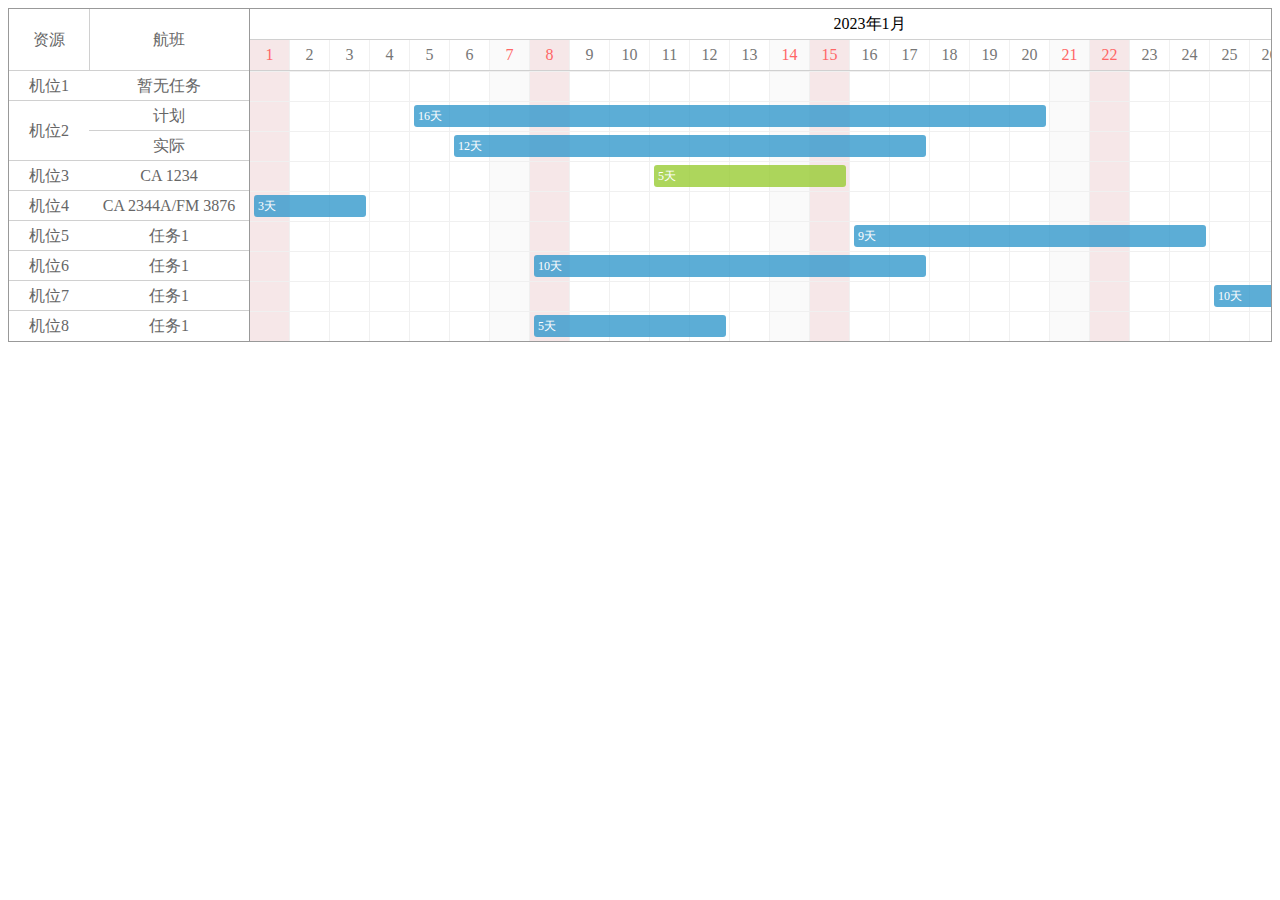
==== example/index.html @ 9411b26c "v0.1.0 单任务条版本" ====
<!DOCTYPE html>

<html lang="en">
<head>
	<meta http-equiv="Content-Type" content="text/html; charset=utf-8" />
	<link rel="stylesheet" type="text/css" href="./css/reset.css" />
	<link rel="stylesheet" type="text/css" href="../gantt-view-v2.css" />
	<link rel="stylesheet" type="text/css" href="../lib/jquery-ui-1.13.0.css" />
	<title>jQuery Gantt v2</title>
	<script type="text/javascript" src="./js/jquery.min.js"></script>
	<script type="text/javascript" src="./js/dateTime.js"></script>
	<script src="../lib/jquery-ui-1.13.0.js"></script>
	<script src="../gantt-view-v2.js"></script>
</head>
<body>
	<div id="ganttChart"></div>
</body>
<script>
	var ganttData = [
		{
			id: 1, name: "机位1",
			series: [
			]
		},
		{
			id: 2, name: "机位2", series: [
				{ name: "计划", start: '2023/01/05', end: '2023/01/20' },
				{ name: "实际", start: '2023,01/06', end: '2023/01/17' }
			]
		},
		{
			id: 3, name: "机位3", series: [
				{ name: "CA 1234", start: '2023/01/11', end: '2023/01/15', options: {draggable: false, resizable: false, color: 'rgba(153, 204, 51, .8)'}}
			]
		},
		{
			id: 4, name: "机位4", series: [
				{ name: "CA 2344A/FM 3876", start: '2023/01/01', end: '2023/01/03' }
			]
		},
		{
			id: 5, name: "机位5", series: [
				{ name: "任务1", start: '2023/01/16', end: '2023/01/24' }
			]
		},
		{
			id: 6, name: "机位6", series: [
				{ name: "任务1", start: '2023/01/08', end: '2023/01/17' }
			]
		},
		{
			id: 7, name: "机位7", series: [
				{ name: "任务1", start: '2023/01/25', end: '2023/02/03' }
			]
		},
		{
			id: 8, name: "机位8", series: [
				{ name: "任务1", start: '2023/01/08', end: '2023/01/12' }
			]
		}
	];

	$("#ganttChart").ganttView({
		showWeekends: true,
		showNowTimeline: false,
		vtHeaderName: "资源",
		vtHeaderSubName: "航班",
		gridHoverV: true,
		gridHoverH: false,
		data: ganttData,
		behavior: {
			clickable: true,
			draggable: true,
			resizable: true,
			onClick: function (data) {
				// var msg = "click事件:" + JSON.stringify(data);
				// console.log(msg);
			},
			onResize: function (data) {
				// var msg = "resize事件:" + JSON.stringify(data);
				// console.log(msg);
			},
			onDrag: function (data) {
				// console.log("drag事件","start", data.start.format('yyyy-MM-dd HH:mm:ss'), "end:", data.end.format('yyyy-MM-dd HH:mm:ss'));
			}
		}
	});
</script>

</html>
---- gantt-view-v2.css ----
*, *::after, *::before {
	box-sizing: border-box;  /* !!!�ǳ���Ҫ�����򣬻���ɰ������ */
}

.clearfix:after {
    content: ".";
    display: block;
    height: 0;
    clear: both;
    visibility: hidden
}

		
div.ganttview-hzheader-month,
div.ganttview-hzheader-day,
div.ganttview-vtheader,
div.ganttview-vtheader-title-name,
div.ganttview-vtheader-item-name,
div.ganttview-vtheader-series,
div.ganttview-grid,
div.ganttview-grid-row-cell {
    float: left;
}

div.ganttview-hzheader-month,
div.ganttview-hzheader-day {
    text-align: center;
}

div.ganttview-grid-row-cell.last,
div.ganttview-hzheader-day.last,
div.ganttview-hzheader-month.last {
    border-right: none;
}

div.ganttview {
    border: 1px solid #999;
}

/* Horizontal Header */
/*��Ŀ�*/
div.ganttview-hzheader-months,
div.ganttview-hzheader-weeks,
div.ganttview-hzheader-days,
div.ganttview-hzheader-hours {
    border-bottom: 1px solid #d0d0d0;
}

/*ÿһ��С��*/
div.ganttview-hzheader-dow, /*day of week*/
div.ganttview-hzheader-month,
div.ganttview-hzheader-week {
    width: 60px;
    height: 30px;
    border-right: 1px solid #d0d0d0;
    line-height: 30px;
}

div.ganttview-hzheader-day,
div.ganttview-hzheader-hour {
    width: 30px;
    height: 30px;
    border-right: 1px solid #f0f0f0;
    /*border-top: 1px solid #d0d0d0;*/
    line-height: 30px;
    color: #777;
}

div.ganttview-hzheader-hour,.ganttview-hzheader-week{
    position: relative;
    box-sizing: initial;
}

div.ganttview-hzheader-hour-before{
    background: #EBEBEB
}

div.ganttview-hzcontent-hour-before{
    background: #FAFAFA !important
}

/*��ǰʱ��*/
.ganttview-hzheader-day-now{
    float:left;
    width: 20px;
    height: 18px;
    border-right: 3px dashed #ec7265;
    display: inline-block;
    vertical-align: sub;
}

/*���ѡ��*/
div.ganttview-hzcontent-hour-before.ganttview-grid-row-cell-hover{
    background-color: #f5f5f5 !important
}

div.ganttview-hzcontent-hour-before.ganttview-grid-row-row-hover{
    background-color: #f5f5f5 !important
}

div.ganttview-grid-row-cell-hover{
    background-color:rgba(210, 232, 232, 0.9) !important
}

div.ganttview-grid-row-row-hover{
    background-color: rgba(210, 232, 232, 0.9) !important
}

div.ganttview-hzheader-day.ganttview-grid-row-row-hover{
    background-color: rgba(210, 232, 232, 0.9) !important
}

/*���ĵ�Ԫ*/
div.ganttview-hzheader-day:last-child,
div.ganttview-hzheader-hour:last-child {
    border-right: 1px solid #d0d0d0;
}

/* Vertical Header */

div.ganttview-vtheader {
    width: 150px;
    overflow: hidden;
    background-color: #fff;
}

div.ganttview-vtheader-title,
div.ganttview-vtheader-item {
    overflow: hidden;
    color: #666;
}

div.ganttview-vtheader-title-name {
    text-align: center;
}

div.ganttview-vtheader-title-name + div.ganttview-vtheader-title-name {
    border-left: 1px solid #d0d0d0;
}

div.ganttview-vtheader-item-name {
    box-sizing: border-box;
    width: 80px;
    text-align: center;
    box-sizing: border-box;
    /*width: 100px;*/
    padding: 3px;
    border-top: 1px solid #d0d0d0;
    line-height: 16px;
}

div.ganttview-vtheader-series {
    width: calc(100% - 80px);
}

div.ganttview-vtheader-series-name {
    box-sizing: border-box;
    width: 100%;
    border-top: 1px solid #d0d0d0;
    text-align: center;
    padding: 3px;
}


/* Slider */

div.ganttview-slide-container {
    overflow-x: auto;
    overflow-y: hidden;
    border-left: 1px solid #999;
}


/* Grid */

div.ganttview-grid-row-cell {
    width: 30px;
    height: 31px;
    border-right: 1px solid #f0f0f0;
    border-top: 1px solid #f0f0f0;
}

div.ganttview-grid-row-cell:last-child {
    border-right: 1px solid #d0d0d0;
}

div.ganttview-weekend {
    background-color: #fafafa;
    color: #FF6666;
}

div.ganttview-saturday {
    color: #FF6666;
    background-color: #fafafa;
}

div.ganttview-sunday {
    color: #FF6666;
    background-color: #f6e7e8;
}

/* Blocks */

div.ganttview-block-container {
    height: 24px;
    padding: 4px 0;
}

div.ganttview-block {
    position: relative;
    height: 24px;
    background-color: rgba(51, 153, 204, .8);
    /*border: 1px solid #c0c0c0;*/
    border-radius: 3px;
    -moz-border-radius: 3px;
    -webkit-border-radius: 3px;
}

div.ganttview-block-text {
    box-sizing: border-box;
    position: absolute;
    /*height: 24px;*/
    font-size: 12px;
    /*line-height: 20px;*/
    color: #fff;
    padding: 0px 4px;
    -moz-user-select: none;
    -webkit-user-select: none;
    user-select: none;
}

/*ʱ����*/
div.ganttview-grid-row-cell-line{
    border-right: 2px solid #A6D7FF;
    height: 100%;
    background: #FAFAFA
}

/* Adjustments for jQuery UI Styling */

div.ganttview-block div.ui-resizable-handle.ui-resizable-s {
    bottom: 0;
}

.gantt-drag-hover {
    background-color: #D7FFF0;
}
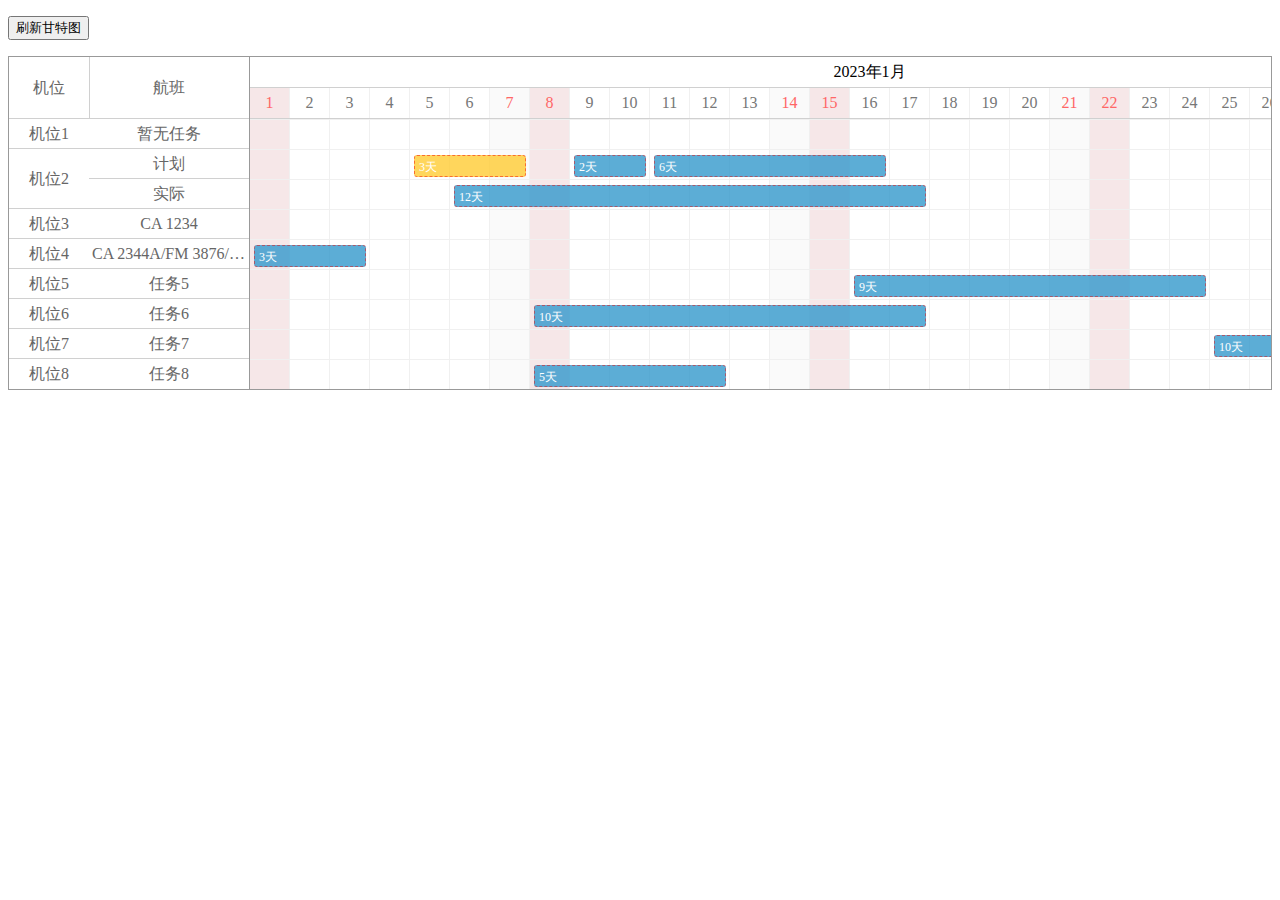
==== commit 709a0af1: "v0.2.0 多任务条的支持" ====
--- a/example/index.html
+++ b/example/index.html
@@ -3,71 +3,83 @@
 <html lang="en">
 <head>
 	<meta http-equiv="Content-Type" content="text/html; charset=utf-8" />
-	<link rel="stylesheet" type="text/css" href="./css/reset.css" />
+	<link rel="stylesheet" type="text/css" href="../lib/jquery-ui-1.13.0.css" />
 	<link rel="stylesheet" type="text/css" href="../gantt-view-v2.css" />
-	<link rel="stylesheet" type="text/css" href="../lib/jquery-ui-1.13.0.css" />
 	<title>jQuery Gantt v2</title>
+
 	<script type="text/javascript" src="./js/jquery.min.js"></script>
 	<script type="text/javascript" src="./js/dateTime.js"></script>
 	<script src="../lib/jquery-ui-1.13.0.js"></script>
 	<script src="../gantt-view-v2.js"></script>
 </head>
 <body>
+<p>
+	<button onclick="refreshMyGanttChart()">刷新甘特图</button>
+</p>
+<div>
 	<div id="ganttChart"></div>
+</div>
 </body>
 <script>
 	var ganttData = [
 		{
-			id: 1, name: "机位1",
+			cId: 1, cName: "机位1",
 			series: [
 			]
 		},
 		{
-			id: 2, name: "机位2", series: [
-				{ name: "计划", start: '2023/01/05', end: '2023/01/20' },
-				{ name: "实际", start: '2023,01/06', end: '2023/01/17' }
+			cId: 2, cName: "机位2", series: [
+				{ sId:21, sName: "计划", start: '2023/01/05', end: '2023/01/20', tasks:[
+						{tId: 211, tName: "计划A", sId:21, start: '2023/01/05', end: '2023/01/07',  options:{draggable:false,resizable:false, color: 'rgba(255, 204, 51, .8)'}},
+						{tId: 212, tName: "计划B", sId:21, start: '2023/01/09', end: '2023/01/10',  options:{}},
+						{tId: 213, tName: "计划C", sId:21, start: '2023/01/11', end: '2023/01/16',  options:{}},
+						{tId: 214, tName: "计划C", sId:21, start: '2023/02/11', end: '2023/02/16',  options:{}},
+						{tId: 215, tName: "计划C", sId:21, start: '2023/03/11', end: '2023/03/16',  options:{}},
+						{tId: 216, tName: "计划C", sId:21, start: '2023/04/11', end: '2023/04/16',  options:{}},
+					] },
+				{ sId:22, sName: "实际", start: '2023,01/06', end: '2023/01/17', isTask: true }
 			]
 		},
 		{
-			id: 3, name: "机位3", series: [
-				{ name: "CA 1234", start: '2023/01/11', end: '2023/01/15', options: {draggable: false, resizable: false, color: 'rgba(153, 204, 51, .8)'}}
+			cId: 3, cName: "机位3", series: [
+				             { sId:31, sName: "CA 1234", start: '2023/01/11', end: '2023/01/15',  options: {draggable: false, resizable: false, color: 'rgba(153, 204, 51, .8)'}}
 			]
 		},
 		{
-			id: 4, name: "机位4", series: [
-				{ name: "CA 2344A/FM 3876", start: '2023/01/01', end: '2023/01/03' }
+			cId: 4, cName: "机位4", series: [
+				{ sId:41, sName: "CA 2344A/FM 3876/MU 3132", start: '2023/01/01', end: '2023/01/03', isTask: true }
 			]
 		},
 		{
-			id: 5, name: "机位5", series: [
-				{ name: "任务1", start: '2023/01/16', end: '2023/01/24' }
+			cId: 5, cName: "机位5", series: [
+				{ sId:51, sName: "任务5", start: '2023/01/16', end: '2023/01/24', isTask: true }
 			]
 		},
 		{
-			id: 6, name: "机位6", series: [
-				{ name: "任务1", start: '2023/01/08', end: '2023/01/17' }
+			cId: 6, cName: "机位6", series: [
+				{ sId:61, sName: "任务6", start: '2023/01/08', end: '2023/01/17', isTask: true }
 			]
 		},
 		{
-			id: 7, name: "机位7", series: [
-				{ name: "任务1", start: '2023/01/25', end: '2023/02/03' }
+			cId: 7, cName: "机位7", series: [
+				{ sId:71, sName: "任务7", start: '2023/01/25', end: '2023/02/03', isTask: true }
 			]
 		},
 		{
-			id: 8, name: "机位8", series: [
-				{ name: "任务1", start: '2023/01/08', end: '2023/01/12' }
+			cId: 8, cName: "机位8", series: [
+				{ sId:81, sName: "任务8", start: '2023/01/08', end: '2023/01/12', isTask: true }
 			]
 		}
 	];
 
-	$("#ganttChart").ganttView({
+	var gantt = $("#ganttChart").ganttView(ganttData, {
 		showWeekends: true,
-		showNowTimeline: false,
-		vtHeaderName: "资源",
+		showNowTimeline: true,
+		multiGantt: true,
+		vtHeaderName: "机位",
 		vtHeaderSubName: "航班",
 		gridHoverV: true,
 		gridHoverH: false,
-		data: ganttData,
 		behavior: {
 			clickable: true,
 			draggable: true,
@@ -81,10 +93,16 @@
 				// console.log(msg);
 			},
 			onDrag: function (data) {
-				// console.log("drag事件","start", data.start.format('yyyy-MM-dd HH:mm:ss'), "end:", data.end.format('yyyy-MM-dd HH:mm:ss'));
+				if (data)
+					console.log("drag事件","start", data.start.format('yyyy-MM-dd HH:mm:ss'), "end:", data.end.format('yyyy-MM-dd HH:mm:ss'));
 			}
 		}
 	});
+
+	function refreshMyGanttChart() {
+		$("#ganttChart").ganttView("refresh");
+	}
+
 </script>
 
 </html>
--- a/gantt-view-v2.css
+++ b/gantt-view-v2.css
@@ -10,7 +10,7 @@
     visibility: hidden
 }
 
-		
+
 div.ganttview-hzheader-month,
 div.ganttview-hzheader-day,
 div.ganttview-vtheader,
@@ -27,12 +27,6 @@
     text-align: center;
 }
 
-div.ganttview-grid-row-cell.last,
-div.ganttview-hzheader-day.last,
-div.ganttview-hzheader-month.last {
-    border-right: none;
-}
-
 div.ganttview {
     border: 1px solid #999;
 }
@@ -82,11 +76,12 @@
 /*��ǰʱ��*/
 .ganttview-hzheader-day-now{
     float:left;
-    width: 20px;
-    height: 18px;
-    border-right: 3px dashed #ec7265;
+    width: 1px;
+    height: 26px;
+    border-right: 2px dashed rgba(243, 4, 70, 0.8);
     display: inline-block;
     vertical-align: sub;
+    position: relative;
 }
 
 /*���ѡ��*/
@@ -99,11 +94,13 @@
 }
 
 div.ganttview-grid-row-cell-hover{
-    background-color:rgba(210, 232, 232, 0.9) !important
+    /*background-color:rgba(210, 232, 232, 0.9) !important*/
+    background-color: #FAFAFA !important
 }
 
 div.ganttview-grid-row-row-hover{
-    background-color: rgba(210, 232, 232, 0.9) !important
+    /*background-color: rgba(210, 232, 232, 0.9) !important*/
+    background-color: #FAFAFA !important
 }
 
 div.ganttview-hzheader-day.ganttview-grid-row-row-hover{
@@ -111,8 +108,9 @@
 }
 
 /*���ĵ�Ԫ*/
-div.ganttview-hzheader-day:last-child,
-div.ganttview-hzheader-hour:last-child {
+div.ganttview-hzheader-month.last,
+div.ganttview-hzheader-day.last,
+div.ganttview-hzheader-hour.last {
     border-right: 1px solid #d0d0d0;
 }
 
@@ -132,6 +130,10 @@
 
 div.ganttview-vtheader-title-name {
     text-align: center;
+
+    white-space: nowrap;
+    overflow: hidden;
+    text-overflow: ellipsis;
 }
 
 div.ganttview-vtheader-title-name + div.ganttview-vtheader-title-name {
@@ -142,10 +144,10 @@
     box-sizing: border-box;
     width: 80px;
     text-align: center;
-    box-sizing: border-box;
     /*width: 100px;*/
     padding: 3px;
     border-top: 1px solid #d0d0d0;
+    /*border-right: 1px solid #d0d0d0;*/
     line-height: 16px;
 }
 
@@ -159,8 +161,19 @@
     border-top: 1px solid #d0d0d0;
     text-align: center;
     padding: 3px;
-}
-
+
+    white-space: nowrap;
+    overflow: hidden;
+    text-overflow: ellipsis;
+}
+
+div.ganttview-vtheader-item-name-selected {
+    background-color: #fff5ee!important
+}
+
+div.ganttview-vtheader-series-name-selected {
+    background-color: #fff5ee!important
+}
 
 /* Slider */
 
@@ -200,6 +213,9 @@
 }
 
 /* Blocks */
+div.ganttview-blocks {
+    margin-top: 0;
+}
 
 div.ganttview-block-container {
     height: 24px;
@@ -209,6 +225,7 @@
 div.ganttview-block {
     position: relative;
     height: 24px;
+    z-index: 2;
     background-color: rgba(51, 153, 204, .8);
     /*border: 1px solid #c0c0c0;*/
     border-radius: 3px;
@@ -216,6 +233,7 @@
     -webkit-border-radius: 3px;
 }
 
+/* bar ����*/
 div.ganttview-block-text {
     box-sizing: border-box;
     position: absolute;
@@ -229,6 +247,63 @@
     user-select: none;
 }
 
+.ganttview-block-text-blue{
+    background-color: #DBEFFF !important;
+}
+.ganttview-block-text-yellow{
+    background-color: #FFE2E2 !important;
+}
+.ganttview-block-text-green{
+    background-color: #DEF9F1 !important;
+}
+.ganttview-block-text-gray{
+    background-color: #EBEBEB !important;
+}
+.ganttview-block-text-blue:hover{
+    box-shadow: 0px 2px 4px #6EA8DC;
+}
+.ganttview-block-text-yellow:hover{
+    box-shadow: 0px 2px 4px #FDAFB9;
+}
+.ganttview-block-text-green:hover{
+    box-shadow: 0px 2px 4px #78e0c4
+}
+.ganttview-block-text-gray:hover{
+    box-shadow: 0px 2px 4px #a2a2a2
+}
+
+div.ganttview-block.ganttview-block-readOnly {
+    background-color: #f5f5f5
+}
+
+div.ganttview-block.ganttview-block-more {
+    margin-top: -22px !important;
+    /*z-index: 22;*/
+}
+
+/*barͼ��*/
+.gattview-icon-box{
+    height: 100%;
+    position: absolute;
+    left: -23px;
+    width: auto;
+}
+
+.ganttview-block-icon{
+    width:18px;
+    height:18px;
+    border-radius:2px;
+    display: inline-block;
+    color: white;
+    text-align: center;
+    line-height: 19px;
+    margin-top: 3px;
+}
+/*������*/
+div.ganttview-block.ganttview-task {
+    border: 1px dashed rgba(243, 6, 6, 0.5);
+}
+
 /*ʱ����*/
 div.ganttview-grid-row-cell-line{
     border-right: 2px solid #A6D7FF;
@@ -242,6 +317,7 @@
     bottom: 0;
 }
 
+/*�Ϸ�*/
 .gantt-drag-hover {
     background-color: #D7FFF0;
 }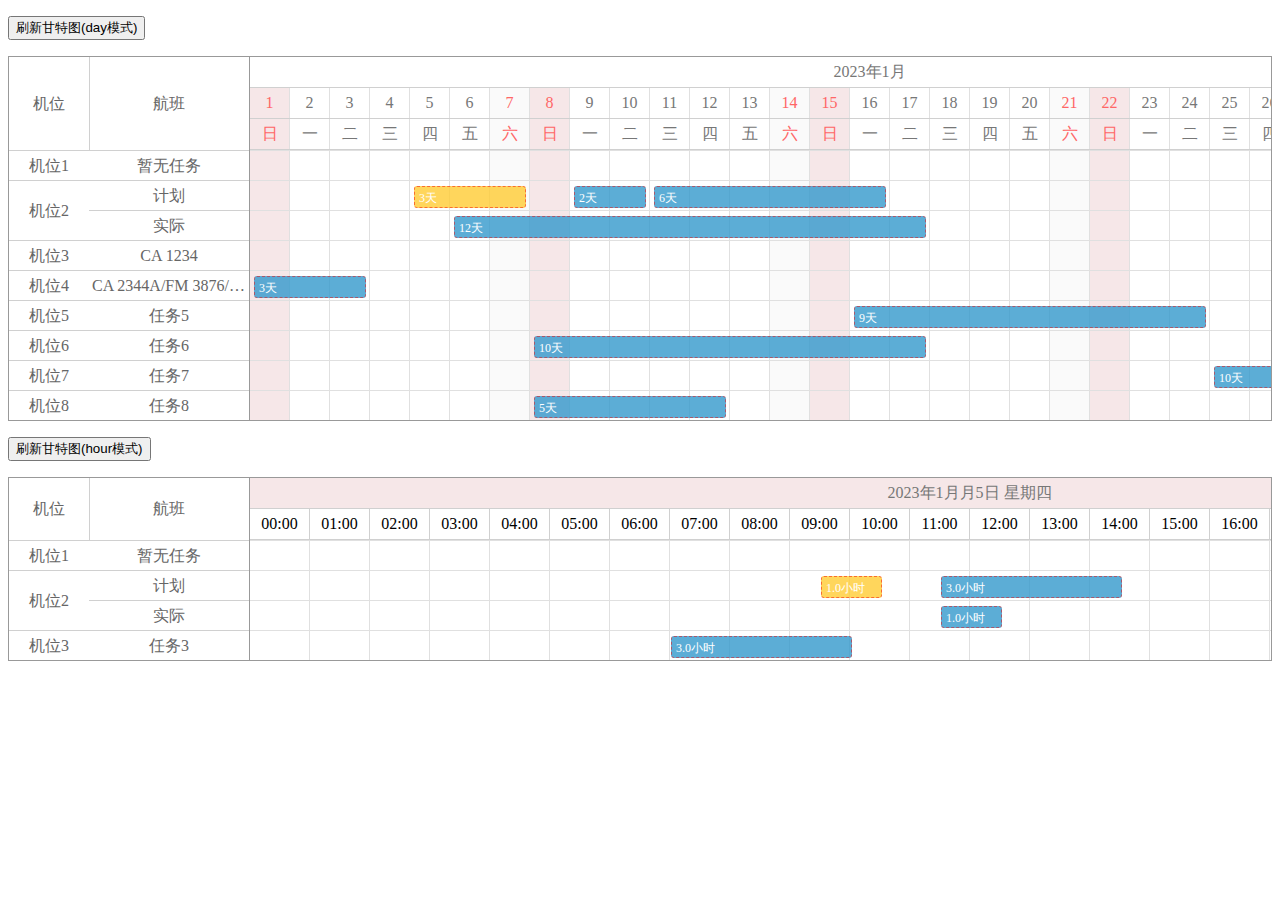
==== commit 99e90b36: "v0.3.0 框架版本" ====
--- a/example/index.html
+++ b/example/index.html
@@ -14,10 +14,16 @@
 </head>
 <body>
 <p>
-	<button onclick="refreshMyGanttChart()">刷新甘特图</button>
+	<button onclick="refreshMyGanttChart()">刷新甘特图(day模式)</button>
 </p>
 <div>
 	<div id="ganttChart"></div>
+</div>
+<p>
+	<button onclick="refreshMyGanttChart2()">刷新甘特图(hour模式)</button>
+</p>
+<div>
+	<div id="ganttChart2"></div>
 </div>
 </body>
 <script>
@@ -37,7 +43,7 @@
 						{tId: 215, tName: "计划C", sId:21, start: '2023/03/11', end: '2023/03/16',  options:{}},
 						{tId: 216, tName: "计划C", sId:21, start: '2023/04/11', end: '2023/04/16',  options:{}},
 					] },
-				{ sId:22, sName: "实际", start: '2023,01/06', end: '2023/01/17', isTask: true }
+				{ sId:22, sName: "实际", start: '2023/01/06', end: '2023/01/17', isTask: true }
 			]
 		},
 		{
@@ -73,6 +79,8 @@
 	];
 
 	var gantt = $("#ganttChart").ganttView(ganttData, {
+		viewMode: "day",
+		baseToday: true, // 到当前日期为止
 		showWeekends: true,
 		showNowTimeline: true,
 		multiGantt: true,
@@ -93,14 +101,77 @@
 				// console.log(msg);
 			},
 			onDrag: function (data) {
-				if (data)
-					console.log("drag事件","start", data.start.format('yyyy-MM-dd HH:mm:ss'), "end:", data.end.format('yyyy-MM-dd HH:mm:ss'));
+				// var msg = "drag事件:" + JSON.stringify(data);
+				// console.log(msg);
 			}
 		}
 	});
 
 	function refreshMyGanttChart() {
-		$("#ganttChart").ganttView("refresh");
+		gantt.ganttView.reloadGantts();
+	}
+
+
+	//----------------------------------------------------------------------------------------------//
+	// 甘特图2
+	var ganttData2 = [
+		{
+			cId: 1, cName: "机位1",
+			series: [
+			]
+		},
+		{
+			cId: 2, cName: "机位2", series: [
+				{ sId:21, sName: "计划", start: '2023/01/05', end: '2023/01/20', tasks:[
+						{tId: 211, tName: "计划A", sId:21, start: '2023/01/05 09:30:00', end: '2023/01/05 10:30:00',  options:{draggable:false,resizable:false, color: 'rgba(255, 204, 51, .8)'}},
+						{tId: 212, tName: "计划B", sId:21, start: '2023/01/05 11:30:00', end: '2023/01/05 14:30:00',  options:{}},
+						{tId: 213, tName: "计划C", sId:21, start: '2023/01/11 09:30:00', end: '2023/01/16 09:30:00',  options:{}},
+						{tId: 214, tName: "计划C", sId:21, start: '2023/02/11 09:30:00', end: '2023/02/16 09:30:00',  options:{}},
+						{tId: 215, tName: "计划C", sId:21, start: '2023/03/11 09:30:00', end: '2023/03/16 09:30:00',  options:{}},
+						{tId: 216, tName: "计划C", sId:21, start: '2023/04/11 09:30:00', end: '2023/04/16 09:30:00',  options:{}},
+					] },
+				{ sId:22, sName: "实际", start: '2023/01/05 11:30:00', end: '2023/01/05 12:30:00', isTask: true }
+			]
+		},
+		{
+			cId: 3, cName: "机位3", series: [
+				{ sId:31, sName: "任务3", start: '2023/01/05 07:00', end: '2023/01/05 10:00', isTask: true }
+			]
+		},
+	];
+
+	var gantt2 = $("#ganttChart2").ganttView(ganttData2, {
+		viewMode: "hour",
+		baseToday: false, // 到当前日期为止
+		showWeekends: true,
+		showNowTimeline: true,
+		multiGantt: true,
+		vtHeaderName: "机位",
+		vtHeaderSubName: "航班",
+		cellWidth: 60,
+		gridHoverV: true,
+		gridHoverH: false,
+		behavior: {
+			clickable: true,
+			draggable: true,
+			resizable: true,
+			onClick: function (data) {
+				// var msg = "click事件:" + JSON.stringify(data);
+				// console.log(msg);
+			},
+			onResize: function (data) {
+				// var msg = "resize事件:" + JSON.stringify(data);
+				// console.log(msg);
+			},
+			onDrag: function (data) {
+				// var msg = "drag事件:" + JSON.stringify(data);
+				// console.log(msg);
+			}
+		}
+	});
+
+	function refreshMyGanttChart2() {
+		gantt2.ganttView.reloadGantts();
 	}
 
 </script>
--- a/gantt-view-v2.css
+++ b/gantt-view-v2.css
@@ -10,9 +10,14 @@
     visibility: hidden
 }
 
-
+div.ganttview {
+    border: 1px solid #999;
+}
+
+div.ganttview-hzheader-dayofweek,
 div.ganttview-hzheader-month,
 div.ganttview-hzheader-day,
+div.ganttview-hzheader-hour,
 div.ganttview-vtheader,
 div.ganttview-vtheader-title-name,
 div.ganttview-vtheader-item-name,
@@ -22,77 +27,55 @@
     float: left;
 }
 
+div.ganttview-hzheader-dayofweek,
 div.ganttview-hzheader-month,
-div.ganttview-hzheader-day {
-    text-align: center;
-}
-
-div.ganttview {
-    border: 1px solid #999;
+div.ganttview-hzheader-day,
+div.ganttview-hzheader-hour {
+    text-align: center;
 }
 
 /* Horizontal Header */
 /*��Ŀ�*/
+div.ganttview-hzheader-dayofweeks,
 div.ganttview-hzheader-months,
-div.ganttview-hzheader-weeks,
 div.ganttview-hzheader-days,
 div.ganttview-hzheader-hours {
     border-bottom: 1px solid #d0d0d0;
 }
 
 /*ÿһ��С��*/
-div.ganttview-hzheader-dow, /*day of week*/
-div.ganttview-hzheader-month,
-div.ganttview-hzheader-week {
+div.ganttview-hzheader-hour {
     width: 60px;
     height: 30px;
     border-right: 1px solid #d0d0d0;
     line-height: 30px;
 }
 
-div.ganttview-hzheader-day,
-div.ganttview-hzheader-hour {
+div.ganttview-hzheader-dayofweek,
+div.ganttview-hzheader-month,
+div.ganttview-hzheader-day {
     width: 30px;
     height: 30px;
-    border-right: 1px solid #f0f0f0;
+    border-right: 1px solid #e0e0e0;
     /*border-top: 1px solid #d0d0d0;*/
     line-height: 30px;
     color: #777;
 }
 
-div.ganttview-hzheader-hour,.ganttview-hzheader-week{
-    position: relative;
-    box-sizing: initial;
-}
-
-div.ganttview-hzheader-hour-before{
-    background: #EBEBEB
-}
-
-div.ganttview-hzcontent-hour-before{
-    background: #FAFAFA !important
-}
-
 /*��ǰʱ��*/
-.ganttview-hzheader-day-now{
+.ganttview-grid-row-cell-now,
+.ganttview-hzheader-day-now,
+.ganttview-hzheader-hour-now{
     float:left;
-    width: 1px;
+    width: 2px;
     height: 26px;
     border-right: 2px dashed rgba(243, 4, 70, 0.8);
     display: inline-block;
     vertical-align: sub;
     position: relative;
-}
-
+    z-index: 20;
+}
 /*���ѡ��*/
-div.ganttview-hzcontent-hour-before.ganttview-grid-row-cell-hover{
-    background-color: #f5f5f5 !important
-}
-
-div.ganttview-hzcontent-hour-before.ganttview-grid-row-row-hover{
-    background-color: #f5f5f5 !important
-}
-
 div.ganttview-grid-row-cell-hover{
     /*background-color:rgba(210, 232, 232, 0.9) !important*/
     background-color: #FAFAFA !important
@@ -103,7 +86,8 @@
     background-color: #FAFAFA !important
 }
 
-div.ganttview-hzheader-day.ganttview-grid-row-row-hover{
+div.ganttview-hzheader-day.ganttview-grid-row-row-hover,
+div.ganttview-hzheader-hour.ganttview-grid-row-row-hover{
     background-color: rgba(210, 232, 232, 0.9) !important
 }
 
@@ -144,7 +128,6 @@
     box-sizing: border-box;
     width: 80px;
     text-align: center;
-    /*width: 100px;*/
     padding: 3px;
     border-top: 1px solid #d0d0d0;
     /*border-right: 1px solid #d0d0d0;*/
@@ -189,8 +172,8 @@
 div.ganttview-grid-row-cell {
     width: 30px;
     height: 31px;
-    border-right: 1px solid #f0f0f0;
-    border-top: 1px solid #f0f0f0;
+    border-right: 1px solid #e0e0e0;
+    border-top: 1px solid #e0e0e0;
 }
 
 div.ganttview-grid-row-cell:last-child {
@@ -231,6 +214,10 @@
     border-radius: 3px;
     -moz-border-radius: 3px;
     -webkit-border-radius: 3px;
+}
+
+div.ganttview-block.gannttview-block-selected {
+    background-color: rgba(220, 174, 189, 0.8);
 }
 
 /* bar ����*/
@@ -247,68 +234,14 @@
     user-select: none;
 }
 
-.ganttview-block-text-blue{
-    background-color: #DBEFFF !important;
-}
-.ganttview-block-text-yellow{
-    background-color: #FFE2E2 !important;
-}
-.ganttview-block-text-green{
-    background-color: #DEF9F1 !important;
-}
-.ganttview-block-text-gray{
-    background-color: #EBEBEB !important;
-}
-.ganttview-block-text-blue:hover{
-    box-shadow: 0px 2px 4px #6EA8DC;
-}
-.ganttview-block-text-yellow:hover{
-    box-shadow: 0px 2px 4px #FDAFB9;
-}
-.ganttview-block-text-green:hover{
-    box-shadow: 0px 2px 4px #78e0c4
-}
-.ganttview-block-text-gray:hover{
-    box-shadow: 0px 2px 4px #a2a2a2
-}
-
-div.ganttview-block.ganttview-block-readOnly {
-    background-color: #f5f5f5
-}
-
 div.ganttview-block.ganttview-block-more {
     margin-top: -22px !important;
     /*z-index: 22;*/
 }
 
-/*barͼ��*/
-.gattview-icon-box{
-    height: 100%;
-    position: absolute;
-    left: -23px;
-    width: auto;
-}
-
-.ganttview-block-icon{
-    width:18px;
-    height:18px;
-    border-radius:2px;
-    display: inline-block;
-    color: white;
-    text-align: center;
-    line-height: 19px;
-    margin-top: 3px;
-}
 /*������*/
 div.ganttview-block.ganttview-task {
     border: 1px dashed rgba(243, 6, 6, 0.5);
-}
-
-/*ʱ����*/
-div.ganttview-grid-row-cell-line{
-    border-right: 2px solid #A6D7FF;
-    height: 100%;
-    background: #FAFAFA
 }
 
 /* Adjustments for jQuery UI Styling */
